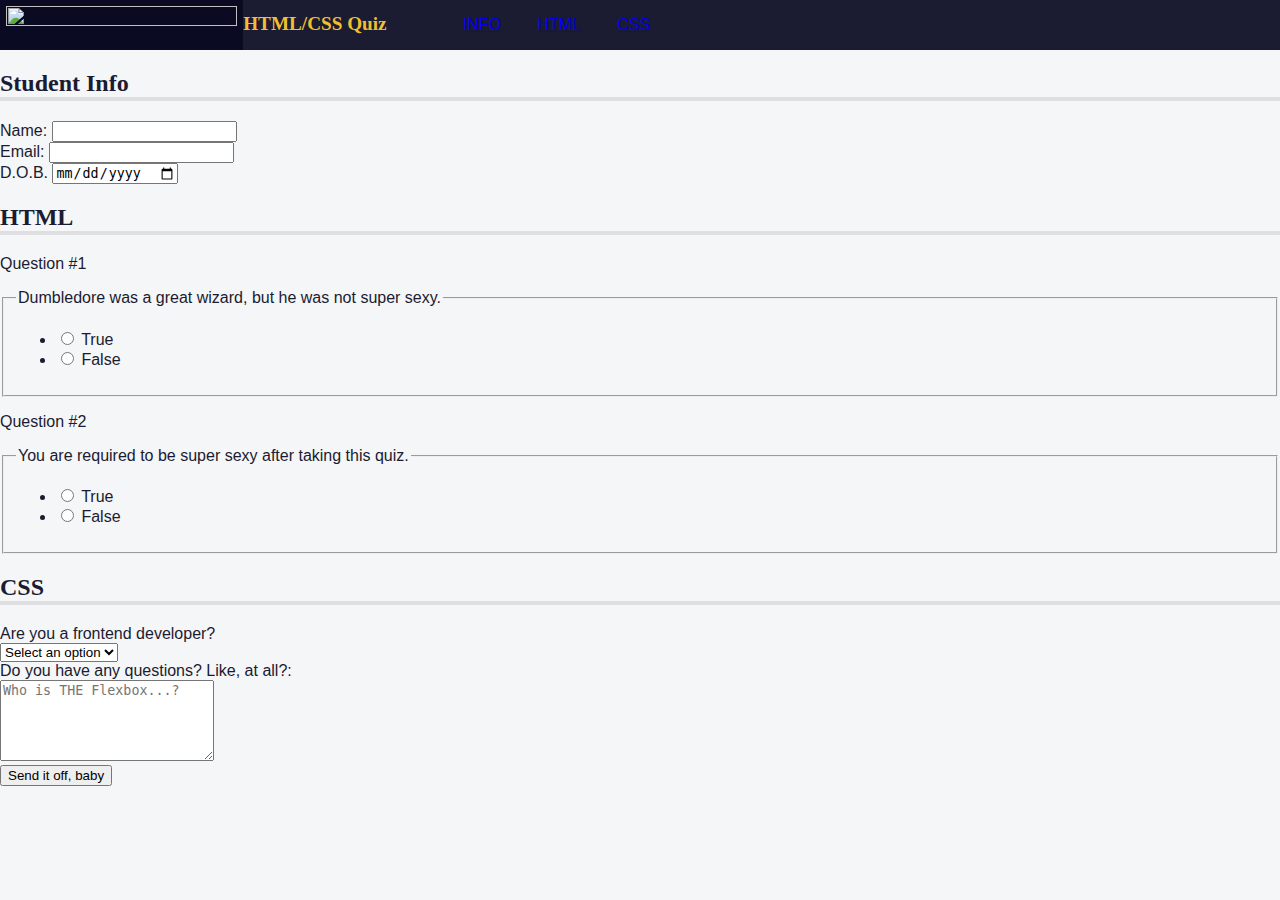
==== HTML-CSS/Sample HTML-CSS Quiz/index.html @ b4a091ec "Added HTML/CSS quiz, using CSS and flexbox elements, as well as accessibility elements. Provided by " ====
<!DOCTYPE html>
<html lang="en">
  <head>
    <meta charset="UTF-8" />
    <meta name="viewport" content="width=device-width, initial-scale=1.0" />
    <meta name="description" content="freeCodeCamp Accessibility Quiz practice project" />
    <title>Accessibility Quiz</title>
    <link rel="stylesheet" href="styles.css" />
  </head>
  <body>
    <header>
      <img id="logo" src="https://cdn.freecodecamp.org/platform/universal/fcc_primary.svg">
      <h1>HTML/CSS Quiz</h1>
      <nav>
        <ul>
          <li><a href="#student-info">INFO</a></li>
          <li><a href="#html-questions">HTML</a></li>
          <li><a href="#css-questions">CSS</a></li>
        </ul>
      </nav>
    </header>
    <main>
      <form method="post" action="https://freecodecamp.org/practice-project/accessibility-quiz">
        <section role="region" aria-labelledby="student-info">
          <h2 id="student-info">Student Info</h2>
          <div class="info">
            <label for="student-name">Name:</label>
            <input type="text" name="student-name" id="student-name" />
          </div>
          <div class="info">
            <label for="student-email">Email:</label>
            <input type="email" name="student-email" id="student-email" />
          </div>
          <div class="info">
            <label for="birth-date">D.O.B.<span class="sr-only">(Date of Birth)</span></label>
            <input type="date" name="birth-date" id="birth-date" />
          </div>
        </section>
        <section role="region" aria-labelledby="html-questions">
          <h2 id="html-questions">HTML</h2>
          <div class="question-block">
            <p>1</p>
            <fieldset class="question" name="html-question-one">
              <legend>
                Dumbledore was a great wizard, but he was not super sexy.
              </legend>
              <ul class="answers-list">
                <li>
                  <label for="q1-a1">
                    <input type="radio" id="q1-a1" name="q1" value="true" />
                    True
                  </label>
                </li>
                <li>
                  <label for="q1-a2">
                    <input type="radio" id="q1-a2" name="q1" value="false" />
                    False
                  </label>
                </li>
              </ul>
            </fieldset>
          </div>
          <div class="question-block">
            <p>2</p>
            <fieldset class="question" name="html-question-two">
              <legend>
                You are required to be super sexy after taking this quiz.
              </legend>
              <ul class="answers-list">
                <li>
                  <label for="q2-a1">
                    <input type="radio" id="q2-a1" name="q2" value="true" />
                    True
                  </label>
                </li>
                <li>
                  <label for="q2-a2">
                    <input type="radio" id="q2-a2" name="q2" value="false" />
                    False
                  </label>
                </li>
              </ul>
            </fieldset>
          </div>
        </section>
        <section role="region" aria-labelledby="css-questions">
          <h2 id="css-questions">CSS</h2>
          <div class="formrow">
            <div class="question-block">
              <label for="customer">Are you a frontend developer?</label>
            </div>
            <div class="answer">
              <select name="customer" id="customer" required>
                <option value="">Select an option</option>
                <option value="yes">Yes</option>
                <option value="no">No</option>
              </select>
            </div>
            <div class="question-block">
              <label for="css-questions">Do you have any questions? Like, at all?:</label>
            </div>
            <div class="answer">
              <textarea id="css-questions" name="css-questions" rows="5" cols="24" placeholder="Who is THE Flexbox...?"></textarea>
            </div>
          </div>
        </section>
      <button type="submit">Send it off, baby</button>
      </form>
    </main>
  </body>
</html>
---- HTML-CSS/Sample HTML-CSS Quiz/styles.css ----
body {
  background: #f5f6f7;
  color: #1b1b32;
  font-family: Helvetica;
  margin: 0;
}

header {
  width: 100%;
  height: 50px;
  background-color: #1b1b32;
  display: flex;
}

#logo {
  width: max(100px, 18vw);
  background-color: #0a0a23;
  aspect-ratio: 35 / 4;
  padding: 0.4rem;
}

h1 {
  color: #f1be32;
  font-size: min(5vw, 1.2em);
}

nav {
  width: 50%;
  max-width: 300px;
  height: 50px;
}

nav > ul {
  display: flex;
  justify-content: space-evenly;
}

h1,
h2 {
  font-family: Verdana, Tahoma;
}

h2 {
  border-bottom: 4px solid #dfdfe2;
}

p::before {
  content: "Question #";
}

.sr-only {
  position: absolute;
  width: 1px;
  height: 1px;
  padding: 0;
  margin: -1px;
  overflow: hidden;
  clip: rect(0, 0, 0, 0);
  white-space: nowrap;
  border: 0;
}
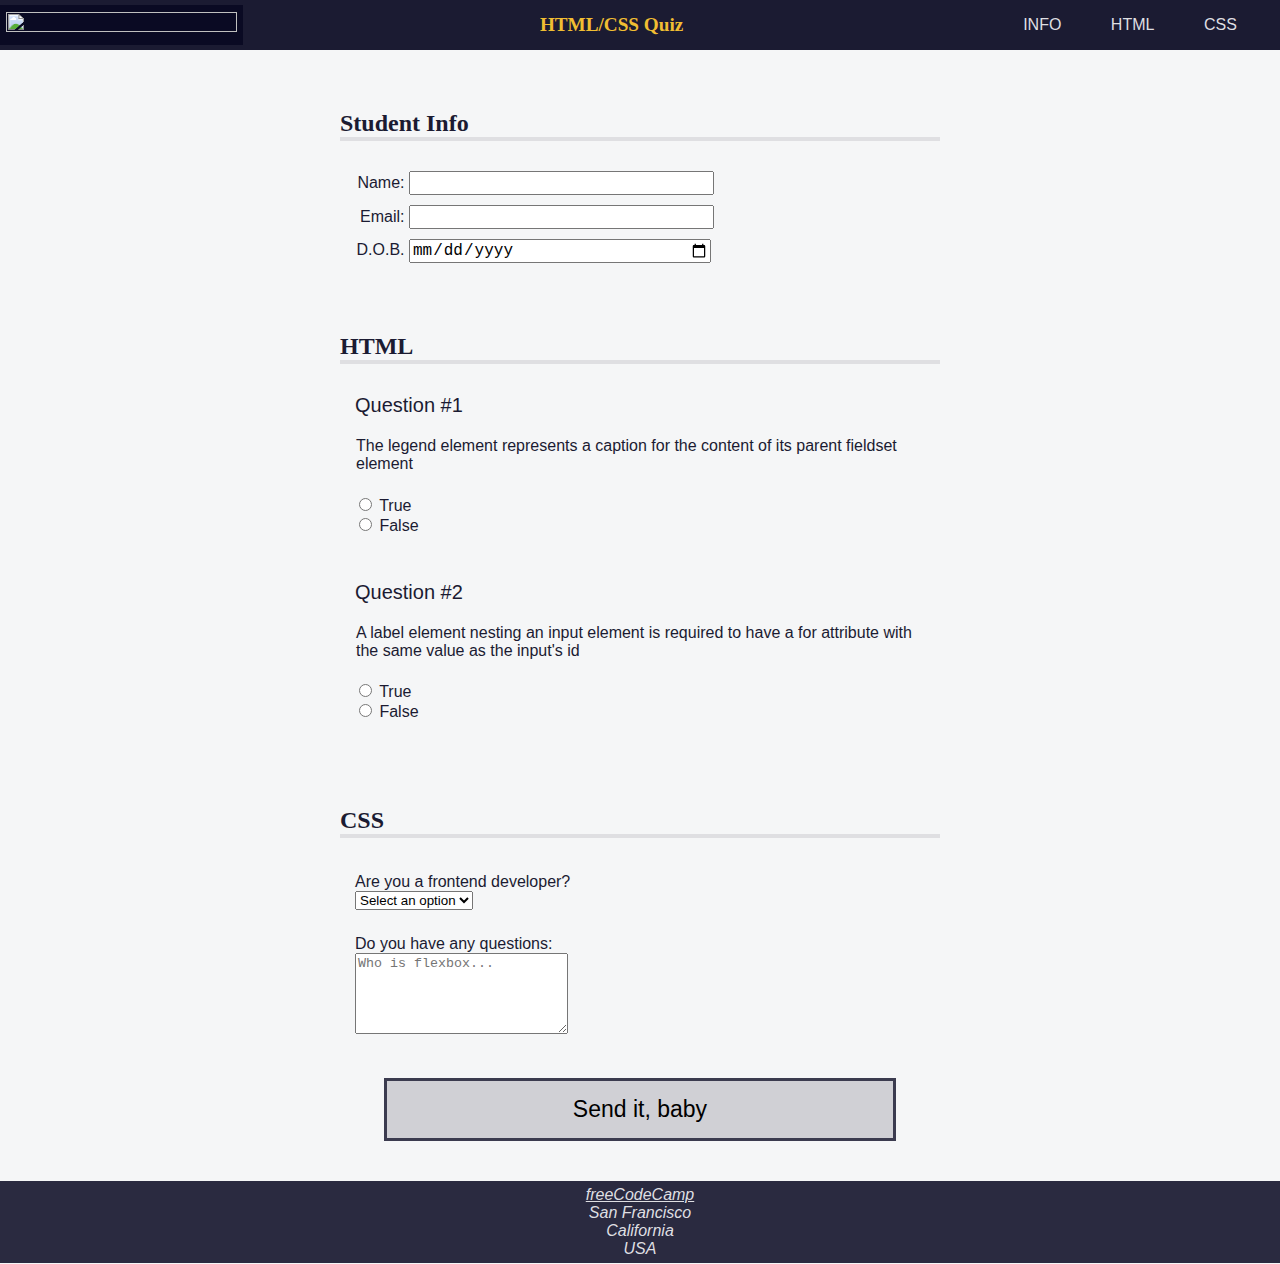
==== commit 701d90f3: "Revised HTML-CSS quiz to include more accessibility features, such as footers and access keys. Revis" ====
--- a/HTML-CSS/Sample HTML-CSS Quiz/index.html
+++ b/HTML-CSS/Sample HTML-CSS Quiz/index.html
@@ -13,9 +13,9 @@
       <h1>HTML/CSS Quiz</h1>
       <nav>
         <ul>
-          <li><a href="#student-info">INFO</a></li>
-          <li><a href="#html-questions">HTML</a></li>
-          <li><a href="#css-questions">CSS</a></li>
+          <li><a href="#student-info" accesskey="i">INFO</a></li>
+          <li><a href="#html-questions" accesskey="h">HTML</a></li>
+          <li><a href="#css-questions" accesskey="c">CSS</a></li>
         </ul>
       </nav>
     </header>
@@ -42,7 +42,8 @@
             <p>1</p>
             <fieldset class="question" name="html-question-one">
               <legend>
-                Dumbledore was a great wizard, but he was not super sexy.
+                The legend element represents a caption for the content of its
+                parent fieldset element
               </legend>
               <ul class="answers-list">
                 <li>
@@ -64,7 +65,8 @@
             <p>2</p>
             <fieldset class="question" name="html-question-two">
               <legend>
-                You are required to be super sexy after taking this quiz.
+                A label element nesting an input element is required to have a
+                for attribute with the same value as the input's id
               </legend>
               <ul class="answers-list">
                 <li>
@@ -97,16 +99,23 @@
               </select>
             </div>
             <div class="question-block">
-              <label for="css-questions">Do you have any questions? Like, at all?:</label>
+              <label for="css-questions">Do you have any questions:</label>
             </div>
             <div class="answer">
-              <textarea id="css-questions" name="css-questions" rows="5" cols="24" placeholder="Who is THE Flexbox...?"></textarea>
+              <textarea id="css-questions" name="css-questions" rows="5" cols="24" placeholder="Who is flexbox..."></textarea>
             </div>
           </div>
         </section>
-      <button type="submit">Send it off, baby</button>
+        <button type="submit">Send it, baby</button>
       </form>
     </main>
+    <footer>
+      <address>
+        <a href="https://freecodecamp.org">freeCodeCamp</a><br />
+        San Francisco<br />
+        California<br />
+        USA
+      </address>
+    </footer>
   </body>
 </html>
-
--- a/HTML-CSS/Sample HTML-CSS Quiz/styles.css
+++ b/HTML-CSS/Sample HTML-CSS Quiz/styles.css
@@ -1,3 +1,9 @@
+@media (prefers-reduced-motion: no-preference) {
+  * {
+    scroll-behavior: smooth;
+  }
+}
+
 body {
   background: #f5f6f7;
   color: #1b1b32;
@@ -10,6 +16,10 @@
   height: 50px;
   background-color: #1b1b32;
   display: flex;
+  justify-content: space-between;
+  align-items: center;
+  position: fixed;
+  top: 0;
 }
 
 #logo {
@@ -22,6 +32,7 @@
 h1 {
   color: #f1be32;
   font-size: min(5vw, 1.2em);
+  text-align: center;
 }
 
 nav {
@@ -33,6 +44,39 @@
 nav > ul {
   display: flex;
   justify-content: space-evenly;
+  flex-wrap: wrap;
+  align-items: center;
+  padding-inline-start: 0;
+  margin-block: 0;
+  height: 100%;
+}
+
+nav > ul > li {
+  color: #dfdfe2;
+  margin: 0 0.2rem;
+  padding: 0.2rem;
+  display: block;
+}
+
+nav > ul > li:hover {
+  background-color: #dfdfe2;
+  color: #1b1b32;
+  cursor: pointer;
+}
+
+li > a {
+  color: inherit;
+  text-decoration: none;
+}
+
+main {
+  padding-top: 50px;
+}
+
+section {
+  width: 80%;
+  margin: 0 auto 10px auto;
+  max-width: 600px;
 }
 
 h1,
@@ -42,10 +86,90 @@
 
 h2 {
   border-bottom: 4px solid #dfdfe2;
+  margin-top: 0px;
+  padding-top: 60px;
+}
+
+.info {
+  padding: 10px 0 0 5px;
+}
+
+.formrow {
+  margin-top: 30px;
+  padding: 0px 15px;
+}
+
+input {
+  font-size: 16px;
+}
+
+.info label, .info input {
+  display: inline-block;
+}
+
+.info input {
+  width: 50%;
+  text-align: left;
+}
+
+.info label {
+  width: 10%;
+  min-width: 55px;
+  text-align: right;
+}
+
+.question-block {
+  text-align: left;
+  display: block;
+  width: 100%;
+  margin-top: 20px;
+  padding-top: 5px;
+}
+
+p {
+  margin-top: 5px;
+  padding-left: 15px;
+  font-size: 20px;
 }
 
 p::before {
   content: "Question #";
+}
+
+.question {
+  border: none;
+  padding-bottom: 0;
+}
+
+.answers-list {
+  list-style: none;
+  padding: 0;
+}
+
+button {
+  display: block;
+  margin: 40px auto;
+  width: 40%;
+  padding: 15px;
+  font-size: 23px;
+  background: #d0d0d5;
+  border: 3px solid #3b3b4f;
+}
+
+footer {
+  background-color: #2a2a40;
+  display: flex;
+  justify-content: center;
+}
+
+footer,
+footer a {
+  color: #dfdfe2;
+}
+
+address {
+  text-align: center;
+  padding: 0.3em;
 }
 
 .sr-only {
